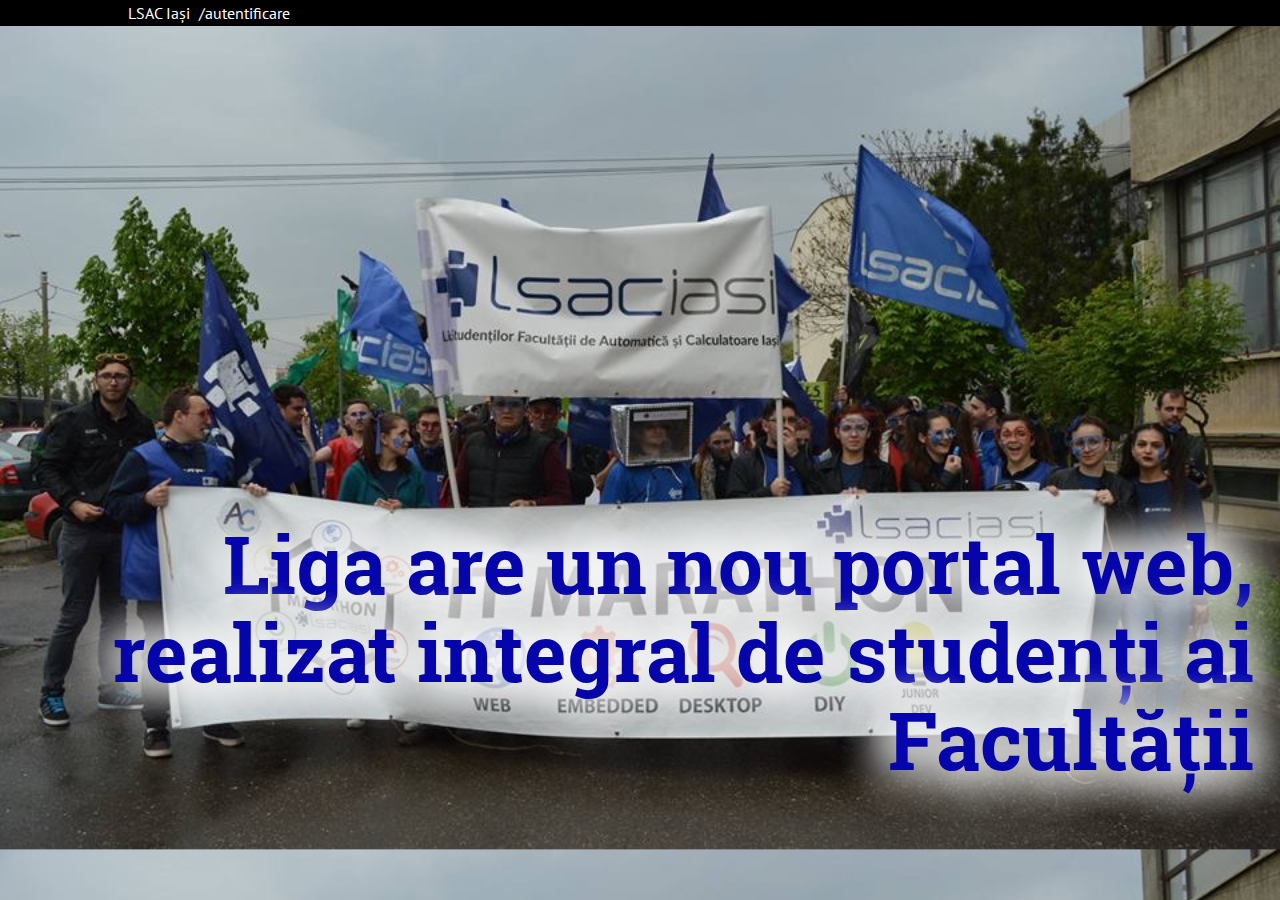
==== WebContent/first.html @ 48831dd9 "Moved everything to Eclipse project" ====
<!DOCTYPE html>
<html>
  <head>
    <title> Liga Studenților Facultății de Automatică și Calculatoare din Iași </title>
    <meta charset="utf-8">
    <link href ="style/style.css" rel ="stylesheet">
    <link href ="style/styleFirst.css" rel="stylesheet">
  </head>
  <body>
    <div id = "upperNavBar">
      <p>
        LSAC Iași
      </p>
      <ul>
        <li>/autentificare</li>
      </ul>
    </div>
      <div id = "bigTitle">
        Liga are un nou portal web, realizat integral de studenți ai Facultății
      </div>
    </div>
  </body>
</html>
---- WebContent/style/style.css ----
@font-face{font-family:PTSans;src:url(fonts/pt.ttf)}@font-face{font-family:PTSansBold;src:url(fonts/ptbold.ttf)}@font-face{font-family:RobotoBold;src:url(fonts/rb.ttf)}*{font-family:PTSans;font-size:16px;padding:0;margin:0}body{padding:0;border:0}#upperNavBar{width:90%;color:white;background-color:black;padding:0 0 0 10%}#upperNavBar ul,#upperNavBar p,#upperNavBar ul.userTools{width:auto;display:inline}#upperNavBar ul li,#upperNavBar p li,#upperNavBar ul.userTools li{display:inline-block;padding:3px 5px 3px 5px}#upperNavBar ul #liArticles,#upperNavBar p #liArticles,#upperNavBar ul.userTools #liArticles{background-color:#0505AB}#body{background-color:#b2b2fd;min-height:95vh;max-width:100vw}#body #upperThird{background-color:#0505AB;color:white;margin:0 10% 0 10%;padding:15px 5% 15px 10%}#body #upperThird #title{font-family:RobotoBold;font-size:260%;text-shadow:0 0 3px white;line-height:95%}#body #upperThird #underTitle{padding-top:5px;font-size:95%;text-align:right}#body #innerBody{padding:15px 5% 15px 5%;margin:0 10% 0 10%;background-color:#e4e4fe;color:black;height:100%}#body #innerBody p{margin-bottom:10px}ul.userTools{float:right}ul.userTools li{padding:3px 5px 3px 5px}
---- WebContent/style/styleFirst.css ----
body {
  background: url('background.jpg');
  background-size: cover;
}
#bigTitle {
  font-family: RobotoBold;
  display: inline;
  font-size: 500%;
  text-shadow: 0px 0px 50px white, 0px 0px 50px white, 0px 0px 50px white, 0px 0px 50px white  ;
  color: #0505ab;
  line-height: 110%;
  text-align: right;
  position: absolute;
  bottom: 10%;
  right: 1vw;
  max-width: 90%;
  padding: 3vh 1vw 3vh 0;
}
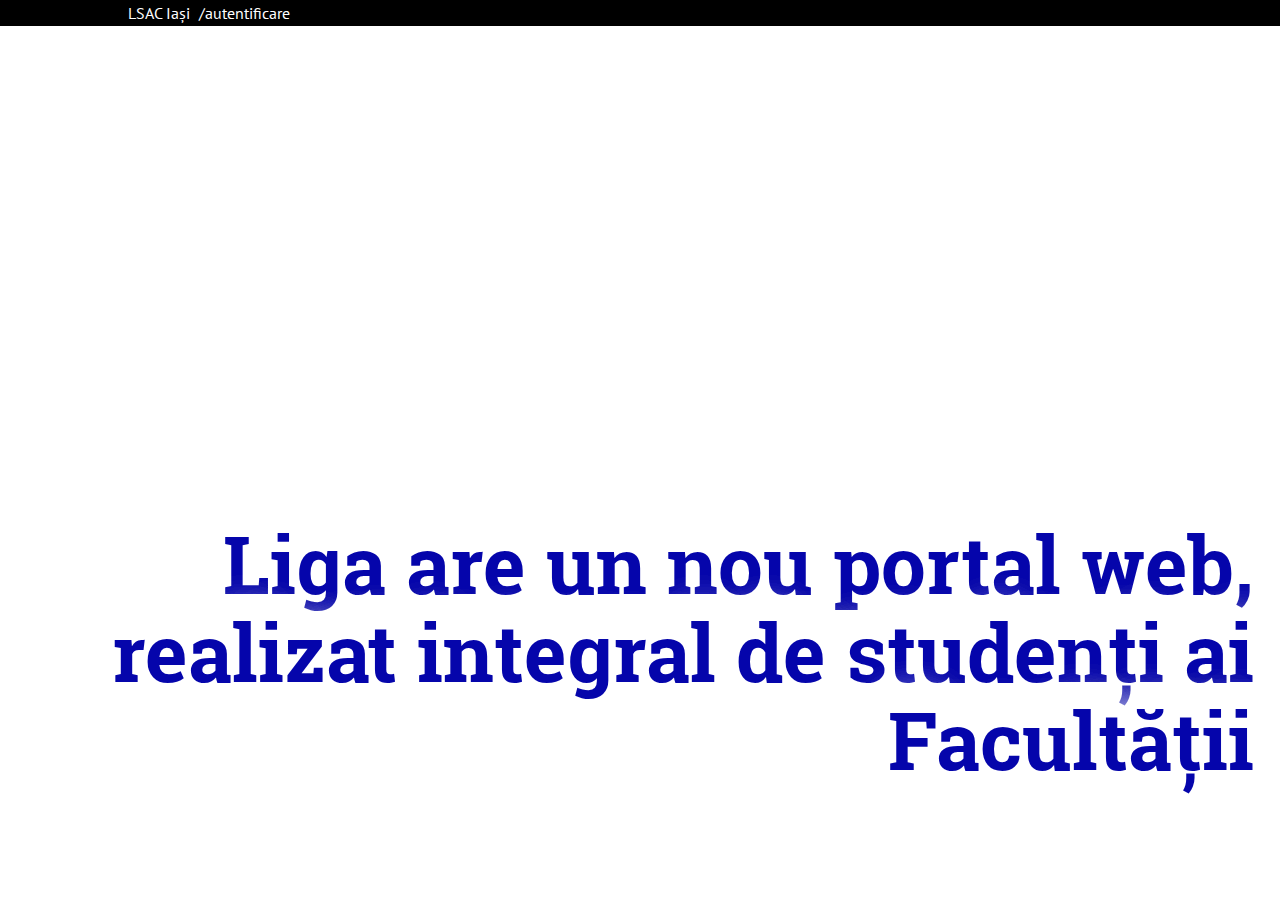
==== commit e8fa3a6a: "Acutally performed moving of files" ====
--- a/WebContent/first.html
+++ b/WebContent/first.html
@@ -3,8 +3,8 @@
   <head>
     <title> Liga Studenților Facultății de Automatică și Calculatoare din Iași </title>
     <meta charset="utf-8">
-    <link href ="style/style.css" rel ="stylesheet">
-    <link href ="style/styleFirst.css" rel="stylesheet">
+    <link href ="style/css/style.css" rel ="stylesheet">
+    <link href ="style/css/styleFirst.css" rel="stylesheet">
   </head>
   <body>
     <div id = "upperNavBar">
--- a/WebContent/style/css/style.css
+++ b/WebContent/style/css/style.css
@@ -0,0 +1 @@
+@font-face{font-family:PTSans;src:url(fonts/pt.ttf)}@font-face{font-family:PTSansBold;src:url(fonts/ptbold.ttf)}@font-face{font-family:RobotoBold;src:url(fonts/rb.ttf)}*{font-family:PTSans;font-size:16px;padding:0;margin:0}body{padding:0;border:0}#upperNavBar{width:90%;color:#fff;background-color:#000;padding:0 0 0 10%}#upperNavBar p,#upperNavBar ul,#upperNavBar ul.userTools{width:auto;display:inline}#upperNavBar p li,#upperNavBar ul li,#upperNavBar ul.userTools li{display:inline-block;padding:3px 5px}#upperNavBar p #liArticles,#upperNavBar ul #liArticles,#upperNavBar ul.userTools #liArticles{background-color:#0505ab}#title{font-family:RobotoBold;font-size:300%;line-height:95%}#body{background-color:#b2b2fd;min-height:95vh;max-width:100vw}#body #upperThird{background-color:#0505ab;color:#fff;margin:0 10%;padding:15px 5% 15px 10%}#body #upperThird #title{font-family:RobotoBold;font-size:260%;text-shadow:0 0 3px #fff;line-height:95%}#body #upperThird #underTitle{padding-top:5px;font-size:95%;text-align:right}#body #innerBody{padding:15px 5%;margin:0 10%;background-color:#e4e4fe;color:#000;height:100%}#body #innerBody p{margin-bottom:10px}ul.userTools{float:right}ul.userTools li{padding:3px 5px}--- a/WebContent/style/css/styleFirst.css
+++ b/WebContent/style/css/styleFirst.css
@@ -0,0 +1,18 @@
+body {
+  background: url('background.jpg');
+  background-size: cover;
+}
+#bigTitle {
+  font-family: RobotoBold;
+  display: inline;
+  font-size: 500%;
+  text-shadow: 0px 0px 50px white, 0px 0px 50px white, 0px 0px 50px white, 0px 0px 50px white  ;
+  color: #0505ab;
+  line-height: 110%;
+  text-align: right;
+  position: absolute;
+  bottom: 10%;
+  right: 1vw;
+  max-width: 90%;
+  padding: 3vh 1vw 3vh 0;
+}
